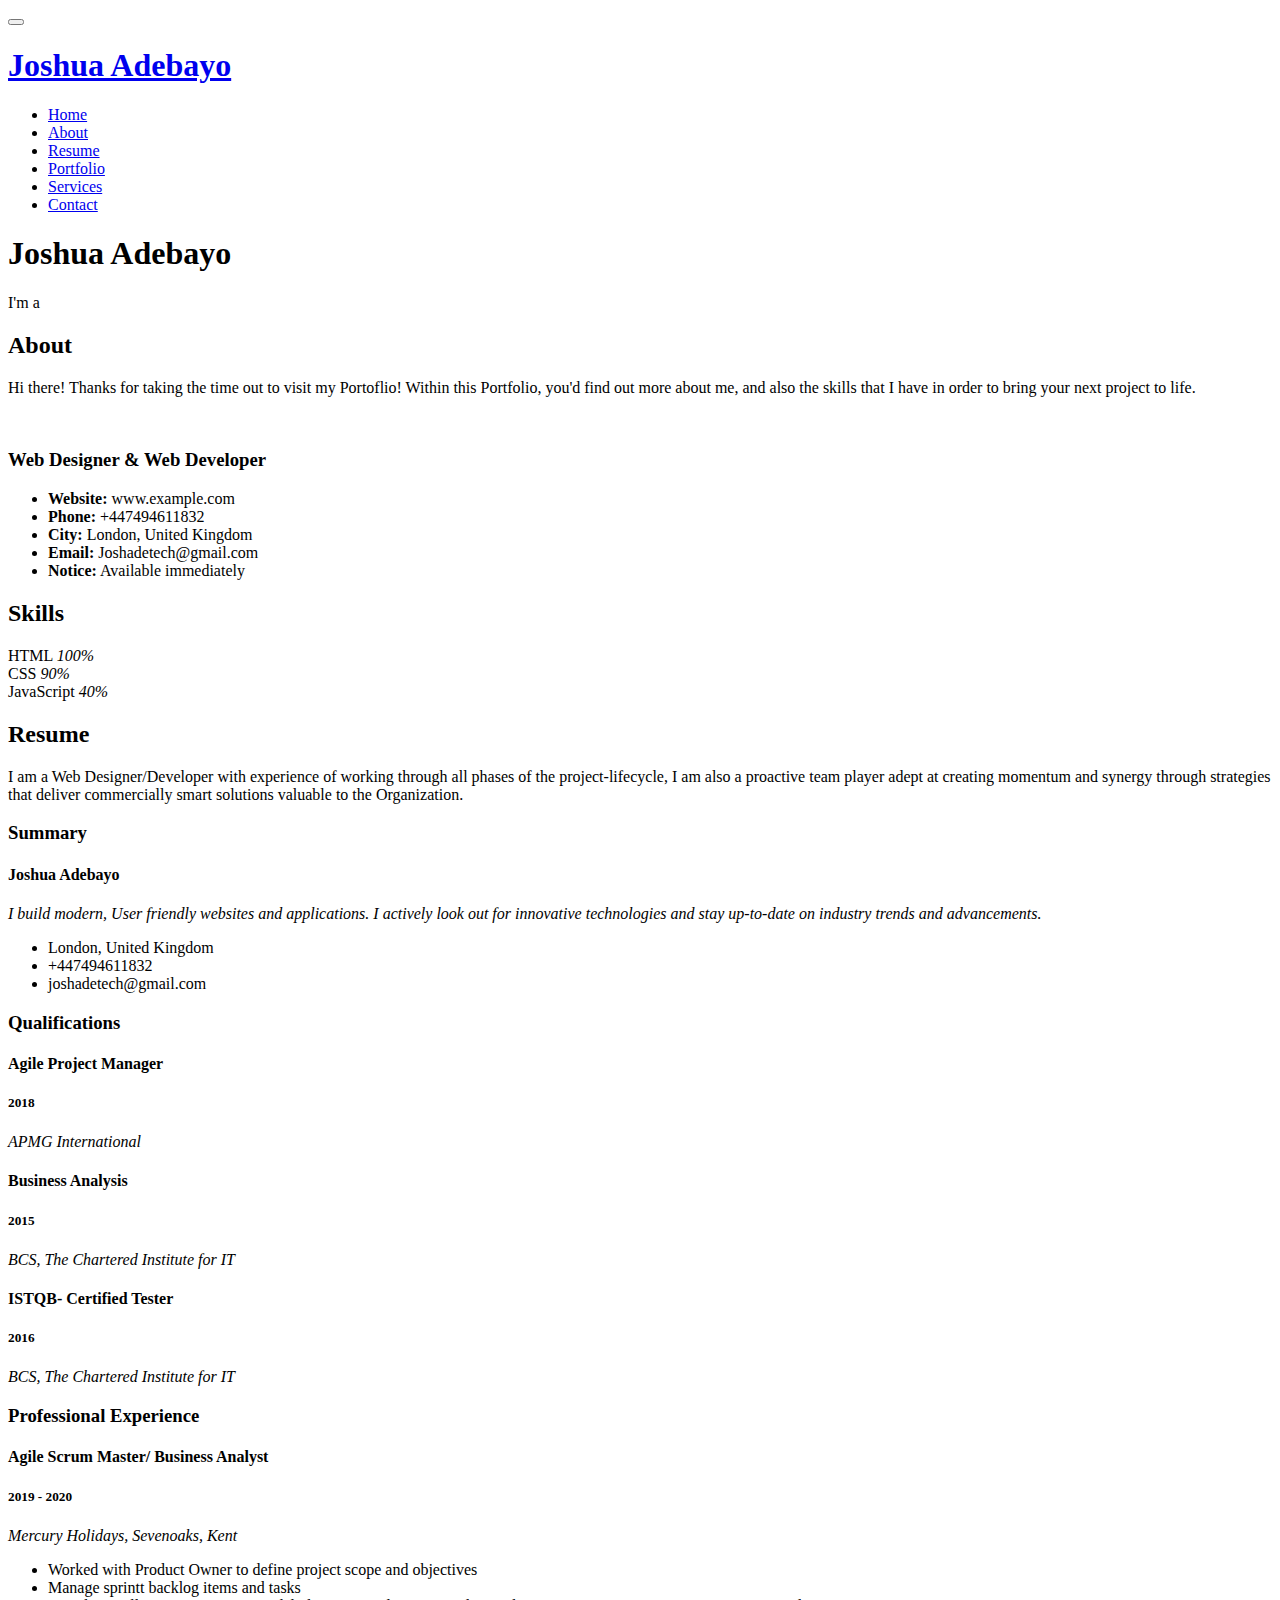
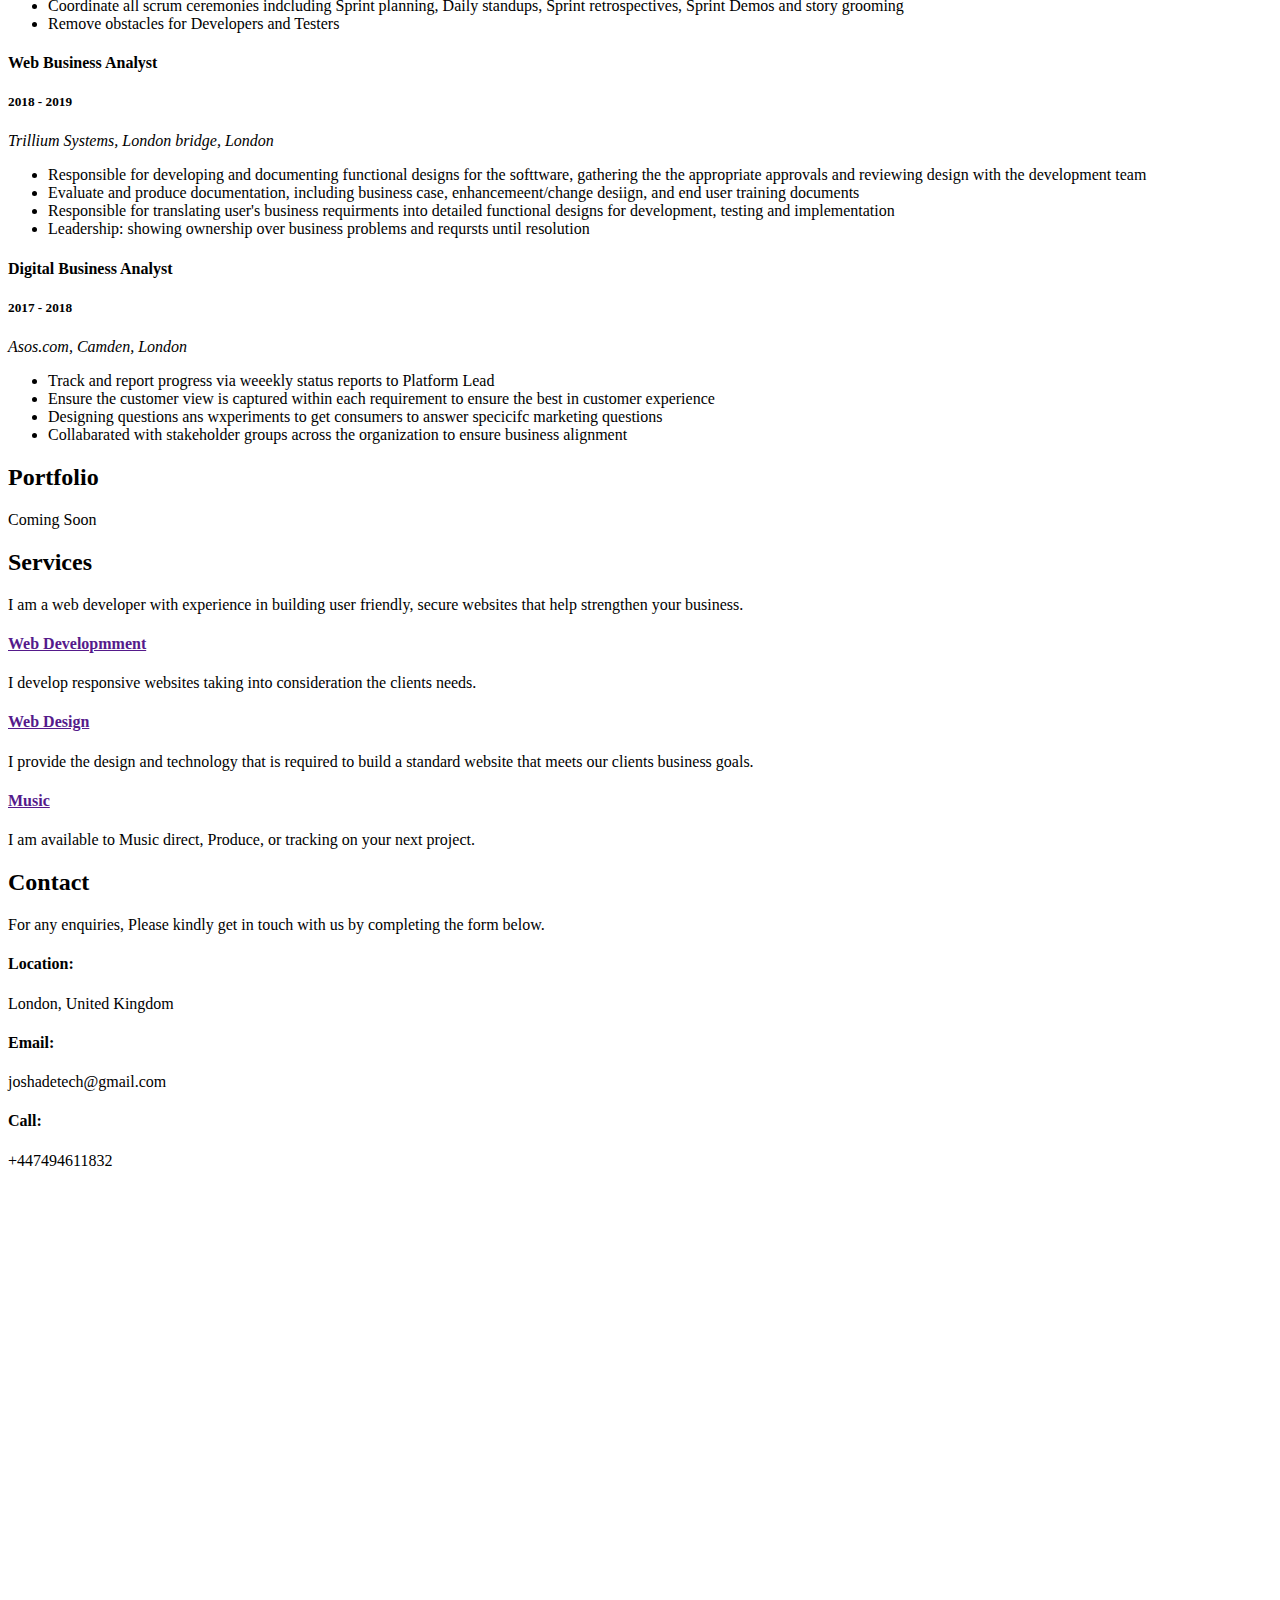
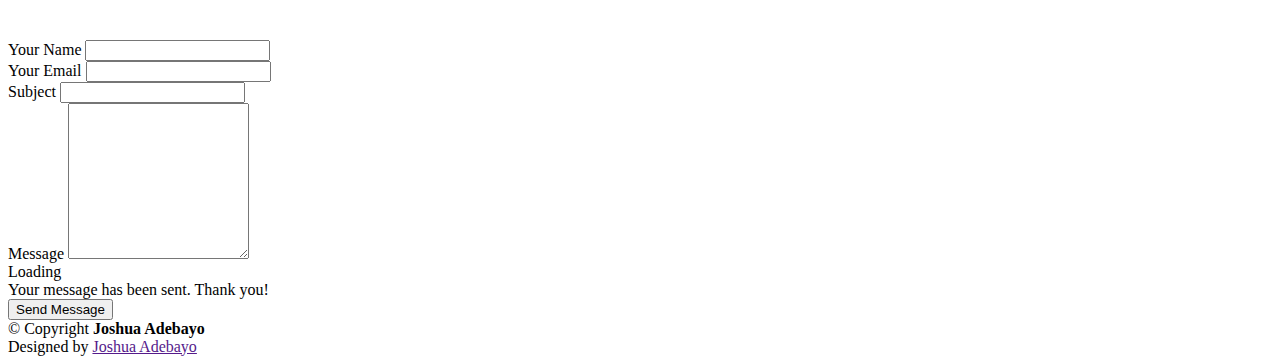
==== index.html @ 6448a03a "Add files via upload" ====
<!DOCTYPE html>
<html lang="en">

<head>
  <meta charset="utf-8">
  <meta content="width=device-width, initial-scale=1.0" name="viewport">

  <title> Joshua's Portfolio</title>
  <meta content="" name="description">
  <meta content="" name="keywords">

  <!-- Favicons -->
  <link href="assets/img/new-favicon.jpeg" rel="icon">


  <!-- Google Fonts -->
  <link href="https://fonts.googleapis.com/css?family=Open+Sans:300,300i,400,400i,600,600i,700,700i|Raleway:300,300i,400,400i,500,500i,600,600i,700,700i|Poppins:300,300i,400,400i,500,500i,600,600i,700,700i" rel="stylesheet">

  <!-- Vendor CSS Files -->
  <link href="assets/vendor/bootstrap/css/bootstrap.min.css" rel="stylesheet">
  <link href="assets/vendor/icofont/icofont.min.css" rel="stylesheet">
  <link href="assets/vendor/boxicons/css/boxicons.min.css" rel="stylesheet">
  <link href="assets/vendor/venobox/venobox.css" rel="stylesheet">
  <link href="assets/vendor/owl.carousel/assets/owl.carousel.min.css" rel="stylesheet">
  <link href="assets/vendor/aos/aos.css" rel="stylesheet">

  <!-- Template Main CSS File -->
  <link href="assets/css/style.css" rel="stylesheet">

</head>

<body>

  <!-- ======= Mobile nav toggle button ======= -->
  <button type="button" class="mobile-nav-toggle d-xl-none"><i class="icofont-navigation-menu"></i></button>

  <!-- ======= Header ======= -->
  <header id="header">
    <div class="d-flex flex-column">

      <div class="profile">
        <!-- <img src="" alt="" class="img-fluid rounded-circle"> -->
        <h1 class="text-light"><a href="index.html">Joshua Adebayo</a></h1>
        <div class="social-links mt-3 text-center">
          <!-- <a href="#" class="twitter"><i class="bx bxl-twitter"></i></a> -->
          <a href="https://github.com/joshade7" class="github"><i class="bx bxl-github"></i></a>
          <a href="https://uk.linkedin.com/in/joshua-adebayo-5b33823b" class="linkedin"><i class="bx bxl-linkedin"></i></a>
          <a href="https://www.youtube.com/" class="youtube"><i class="bx bxl-youtube"></i></a>
          <a href="#" class="google-plus"><i class="bx bxl-skype"></i></a>
        </div>
      </div>

      <!-- .nav-menu -->      
      <nav class="nav-menu">
        <ul>
          <li class="active"><a href="index.html"><i class="bx bx-home"></i> <span>Home</span></a></li>
          <li><a href="#about"><i class="bx bx-user"></i> <span>About</span></a></li>
          <li><a href="#resume"><i class="bx bx-file-blank"></i> <span>Resume</span></a></li>
          <li><a href="#portfolio"><i class="bx bx-book-content"></i> Portfolio</a></li>
          <li><a href="#services"><i class="bx bx-server"></i> Services</a></li>
          <li><a href="#contact"><i class="bx bx-envelope"></i> Contact</a></li>

        </ul>
      </nav>
      <!-- .nav-menu -->

    </div>
  </header>
  
  <!-- End Header -->

  <!-- ======= Hero Section ======= -->
  <section id="hero" class="d-flex flex-column justify-content-center align-items-center">
    <div class="hero-container" data-aos="fade-in">
      <h1>Joshua Adebayo</h1>
      <p>I'm a <span class="typed" data-typed-items="Designer, Developer, Musician"></span></p>
    </div>
  </section><!-- End Hero -->

  <main id="main">

    <!-- ======= About Section ======= -->
    <section id="about" class="about">
      <div class="container">

        <div class="section-title">
          <h2>About</h2>
          <p>Hi there! Thanks for taking the time out to visit my Portoflio! Within this Portfolio, you'd find out more about me, and also the skills that I have in order to bring your next project to life.   </p>
        </div>

        <div class="row">
          <div class="col-lg-4" data-aos="fade-right">
            <img src="assets/img/josh_pass.jpg" class="img-fluid" alt="">
          </div>
          <div class="col-lg-8 pt-4 pt-lg-0 content" data-aos="fade-left">
            <h3>Web Designer  &amp; Web Developer</h3>
            <div class="row">
              <div class="col-lg-6">
                <ul>
                  <li><i class="icofont-rounded-right"></i> <strong>Website:</strong> www.example.com</li>
                  <li><i class="icofont-rounded-right"></i> <strong>Phone:</strong> +447494611832</li>
                  <li><i class="icofont-rounded-right"></i> <strong>City:</strong>  London, United Kingdom</li>
                  <li><i class="icofont-rounded-right"></i> <strong>Email:</strong> Joshadetech@gmail.com</li>
                  <li><i class="icofont-rounded-right"></i> <strong>Notice:</strong> Available immediately</li>
                </ul>
              </div>
              </div>
            </div>
          </div>
        </div>

      </div>
    </section><!-- End About Section -->

    <!-- ======= Skills Section ======= -->
    <section id="skills" class="skills section-bg">
      <div class="container">

        <div class="section-title">
          <h2>Skills</h2>
        </div>

        <div class="row skills-content">

          <div class="col-lg-6" data-aos="fade-up">

            <div class="progress">
              <span class="skill">HTML <i class="val">100%</i></span>
              <div class="progress-bar-wrap">
                <div class="progress-bar" role="progressbar" aria-valuenow="100" aria-valuemin="0" aria-valuemax="100"></div>
              </div>
            </div>

            <div class="progress">
              <span class="skill">CSS <i class="val">90%</i></span>
              <div class="progress-bar-wrap">
                <div class="progress-bar" role="progressbar" aria-valuenow="90" aria-valuemin="0" aria-valuemax="100"></div>
              </div>
            </div>

            <div class="progress">
              <span class="skill">JavaScript <i class="val">40%</i></span>
              <div class="progress-bar-wrap">
                <div class="progress-bar" role="progressbar" aria-valuenow="40" aria-valuemin="0" aria-valuemax="100"></div>
              </div>
            </div>

          </div>

        </div>

      </div>
    </section><!-- End Skills Section -->

    <!-- ======= Resume Section ======= -->
    <section id="resume" class="resume">
      <div class="container">

        <div class="section-title">
          <h2>Resume</h2>
          <p>
            I am a Web Designer/Developer with experience of working through all phases of the project-lifecycle, I am also a proactive team player adept at creating momentum and synergy through strategies that deliver commercially smart solutions valuable to the Organization.
          </p>
        </div>

        <div class="row">
          <div class="col-lg-6" data-aos="fade-up">
            <h3 class="resume-title">Summary</h3>
            <div class="resume-item pb-0">
              <h4>Joshua Adebayo</h4>
              <p><em> I build modern, User friendly websites and applications. I actively look out for innovative technologies and stay up-to-date on industry trends and advancements.
              </em></p>
              <ul>
                <li>London, United Kingdom</li>
                <li>+447494611832</li>
                <li>joshadetech@gmail.com</li>
              </ul>
            </div>

            <h3 class="resume-title">Qualifications</h3>
            <div class="resume-item">
              <h4>Agile Project Manager </h4>
              <h5>2018</h5>
              <p><em>APMG International</em></p>
            </div>
            <div class="resume-item">
              <h4>Business Analysis</h4>
              <h5>2015</h5>
              <p><em>BCS, The Chartered Institute for IT</em></p>
            </div>
              <div class="resume-item">
                <h4>ISTQB- Certified Tester </h4>
                <h5>2016</h5>
                <p><em>BCS, The Chartered Institute for IT</em></p>
            </div>
          </div>
          <div class="col-lg-6" data-aos="fade-up" data-aos-delay="100">
            <h3 class="resume-title">Professional Experience</h3>
            <div class="resume-item">
              <h4>Agile Scrum Master/ Business Analyst</h4>
              <h5>2019 - 2020</h5>
              <p><em> Mercury Holidays, Sevenoaks, Kent </em></p>
              <ul>
                <li>Worked with Product Owner to define project scope and objectives</li>
                <li>Manage  sprintt backlog items and tasks</li>
                <li>Coordinate all scrum ceremonies indcluding Sprint planning, Daily standups, Sprint retrospectives, Sprint Demos and story grooming  </li>
                <li>Remove obstacles for Developers and Testers</li>
              </ul>
            </div>
            <div class="resume-item">
              <h4> Web Business Analyst </h4>
              <h5>2018 - 2019</h5>
              <p><em>Trillium Systems, London bridge, London</em></p>
              <ul>
                <li>Responsible for developing and documenting functional designs for the softtware, gathering the the appropriate approvals and reviewing design with the development team</li>
                <li>Evaluate and produce documentation, including business case, enhancemeent/change desiign, and end user training documents</li>
                <li>Responsible for translating user's business requirments into detailed functional designs for development, testing and implementation</li>
                <li>Leadership: showing ownership over business problems and reqursts until resolution</li>
              </ul>
            </div>


            <div class="resume-item">
              <h4> Digital Business Analyst </h4>
              <h5>2017 - 2018</h5>
              <p><em>Asos.com, Camden, London</em></p>
              <ul>
                <li>Track and report progress via weeekly status reports to Platform Lead </li>
                <li>Ensure the customer view is captured within each requirement to ensure the best in customer experience </li>
                <li>Designing questions ans wxperiments to get consumers to answer specicifc marketing questions</li>
                <li> Collabarated with stakeholder groups across the organization to ensure business alignment</li>
              </ul>
            </div>


        </div>

      </div>
    </section><!-- End Resume Section -->

    <!-- ======= Portfolio Section ======= -->
    <section id="portfolio" class="portfolio section-bg">
      <div class="container">

        <div class="section-title">
          <h2>Portfolio</h2>
          <p>Coming Soon</p>
        </div>

        </div>

    </section>
    
    <!-- End Portfolio Section -->

    <!-- ======= Services Section ======= -->
    <section id="services" class="services">
      <div class="container">

        <div class="section-title">
          <h2>Services</h2>
          <p>I am a web developer with experience in building user friendly, secure websites that help strengthen your business.
          </p>
        </div>

        <div class="row">
          <div class="col-lg-4 col-md-12 icon-box" data-aos="fade-up">
            <div class="icon"><i class="icofont-computer"></i></div>
            <h4 class="title"><a href="">Web Developmment</a></h4>
            <p class="description"> I develop responsive websites taking into consideration the clients needs.</p>
          </div>
          <div class="col-lg-4 col-md-12 icon-box" data-aos="fade-up" data-aos-delay="100">
            <div class="icon"><i class="icofont-paint"></i></div>
            <h4 class="title"><a href="">Web Design</a></h4>
            <p class="description">  I provide the design and technology
              that is required to build a standard website that meets our clients business goals.
            </p>
          </div>
          <div class="col-lg-4 col-md-12
           icon-box" data-aos="fade-up" data-aos-delay="200">
            <div class="icon"><i class="icofont-music-note"></i></div>
            <h4 class="title"><a href="">Music</a></h4>
            <p class="description">I am available to Music direct, Produce, or tracking on your next project.</p>
          </div>

      </div>
    </section><!-- End Services Section -->


    <!-- ======= Contact Section ======= -->
    <section id="contact" class="contact">
      <div class="container">

        <div class="section-title">
          <h2>Contact</h2>
          <p>For any enquiries, Please kindly get in touch with us by completing the form below.</p>
        </div>

        <div class="row" data-aos="fade-in">

          <div class="col-lg-5 d-flex align-items-stretch">
            <div class="info">
              <div class="address">
                <i class="icofont-google-map"></i>
                <h4>Location:</h4>
                <p>London, United Kingdom</p>
              </div>

              <div class="email">
                <i class="icofont-envelope"></i>
                <h4>Email:</h4>
                <p>joshadetech@gmail.com
                </p>
              </div>

              <div class="phone">
                <i class="icofont-phone"></i>
                <h4>Call:</h4>
                <p>+447494611832</p>
              </div>
              <iframe src="https://www.google.com/maps/embed?pb=!1m18!1m12!1m3!1d317718.69319292053!2d-0.3817765050863085!3d51.528307984912544!2m3!1f0!2f0!3f0!3m2!1i1024!2i768!4f13.1!3m3!1m2!1s0x47d8a00baf21de75%3A0x52963a5addd52a99!2sLondon!5e0!3m2!1sen!2suk!4v1621960657378!5m2!1sen!2suk" width="100%" height="450" style="border:0;" allowfullscreen="" loading="lazy"></iframe>
            </div>

          </div>

          <div class="col-lg-7 mt-5 mt-lg-0 d-flex align-items-stretch">
            <form action="mailto:joshuaadebayo@ymail.com" method="post" role="form" class="email-form">
              <div class="form-row">
                <div class="form-group col-md-6">
                  <label for="name">Your Name</label>
                  <input type="text" name="name" class="form-control" id="name" data-rule="minlen:4" data-msg="Please enter at least 4 chars" />
                  <div class="validate"></div>
                </div>
                <div class="form-group col-md-6">
                  <label for="name">Your Email</label>
                  <input type="email" class="form-control" name="email" id="email" data-rule="email" data-msg="Please enter a valid email" />
                  <div class="validate"></div>
                </div>
              </div>
              <div class="form-group">
                <label for="name">Subject</label>
                <input type="text" class="form-control" name="subject" id="subject" data-rule="minlen:4" data-msg="Please enter at least 8 chars of subject" />
                <div class="validate"></div>
              </div>
              <div class="form-group">
                <label for="name">Message</label>
                <textarea class="form-control" name="message" rows="10" data-rule="required" data-msg="Please write something for us"></textarea>
                <div class="validate"></div>
              </div>
              <div class="mb-3">
                <div class="loading">Loading</div>
                <div class="error-message"></div>
                <div class="sent-message">Your message has been sent. Thank you!</div>
              </div>
              <div class="text-center"><button type="submit">Send Message</button></div>
            </form>
          </div>

        </div>

      </div>
    </section><!-- End Contact Section -->

  </main><!-- End #main -->

  <!-- ======= Footer ======= -->
  <footer id="footer">
    <div class="container">
      <div class="copyright">
        &copy; Copyright <strong><span>Joshua Adebayo</span></strong>
      </div>
      <div class="credits">
        Designed by <a href="">Joshua Adebayo</a>
      </div>
    </div>
  </footer><!-- End  Footer -->

  <a href="#" class="back-to-top"><i class="icofont-simple-up"></i></a>

  <!-- Vendor JS Files -->
  <script src="assets/vendor/jquery/jquery.min.js"></script>
  <script src="assets/vendor/bootstrap/js/bootstrap.bundle.min.js"></script>
  <script src="assets/vendor/jquery.easing/jquery.easing.min.js"></script>
  <script src="assets/vendor/waypoints/jquery.waypoints.min.js"></script>
  <script src="assets/vendor/counterup/counterup.min.js"></script>
  <script src="assets/vendor/isotope-layout/isotope.pkgd.min.js"></script>
  <script src="assets/vendor/venobox/venobox.min.js"></script>
  <script src="assets/vendor/owl.carousel/owl.carousel.min.js"></script>
  <script src="assets/vendor/typed.js/typed.min.js"></script>
  <script src="assets/vendor/aos/aos.js"></script>

  <!-- Template Main JS File -->
  <script src="assets/js/main.js"></script>

</body>

</html>
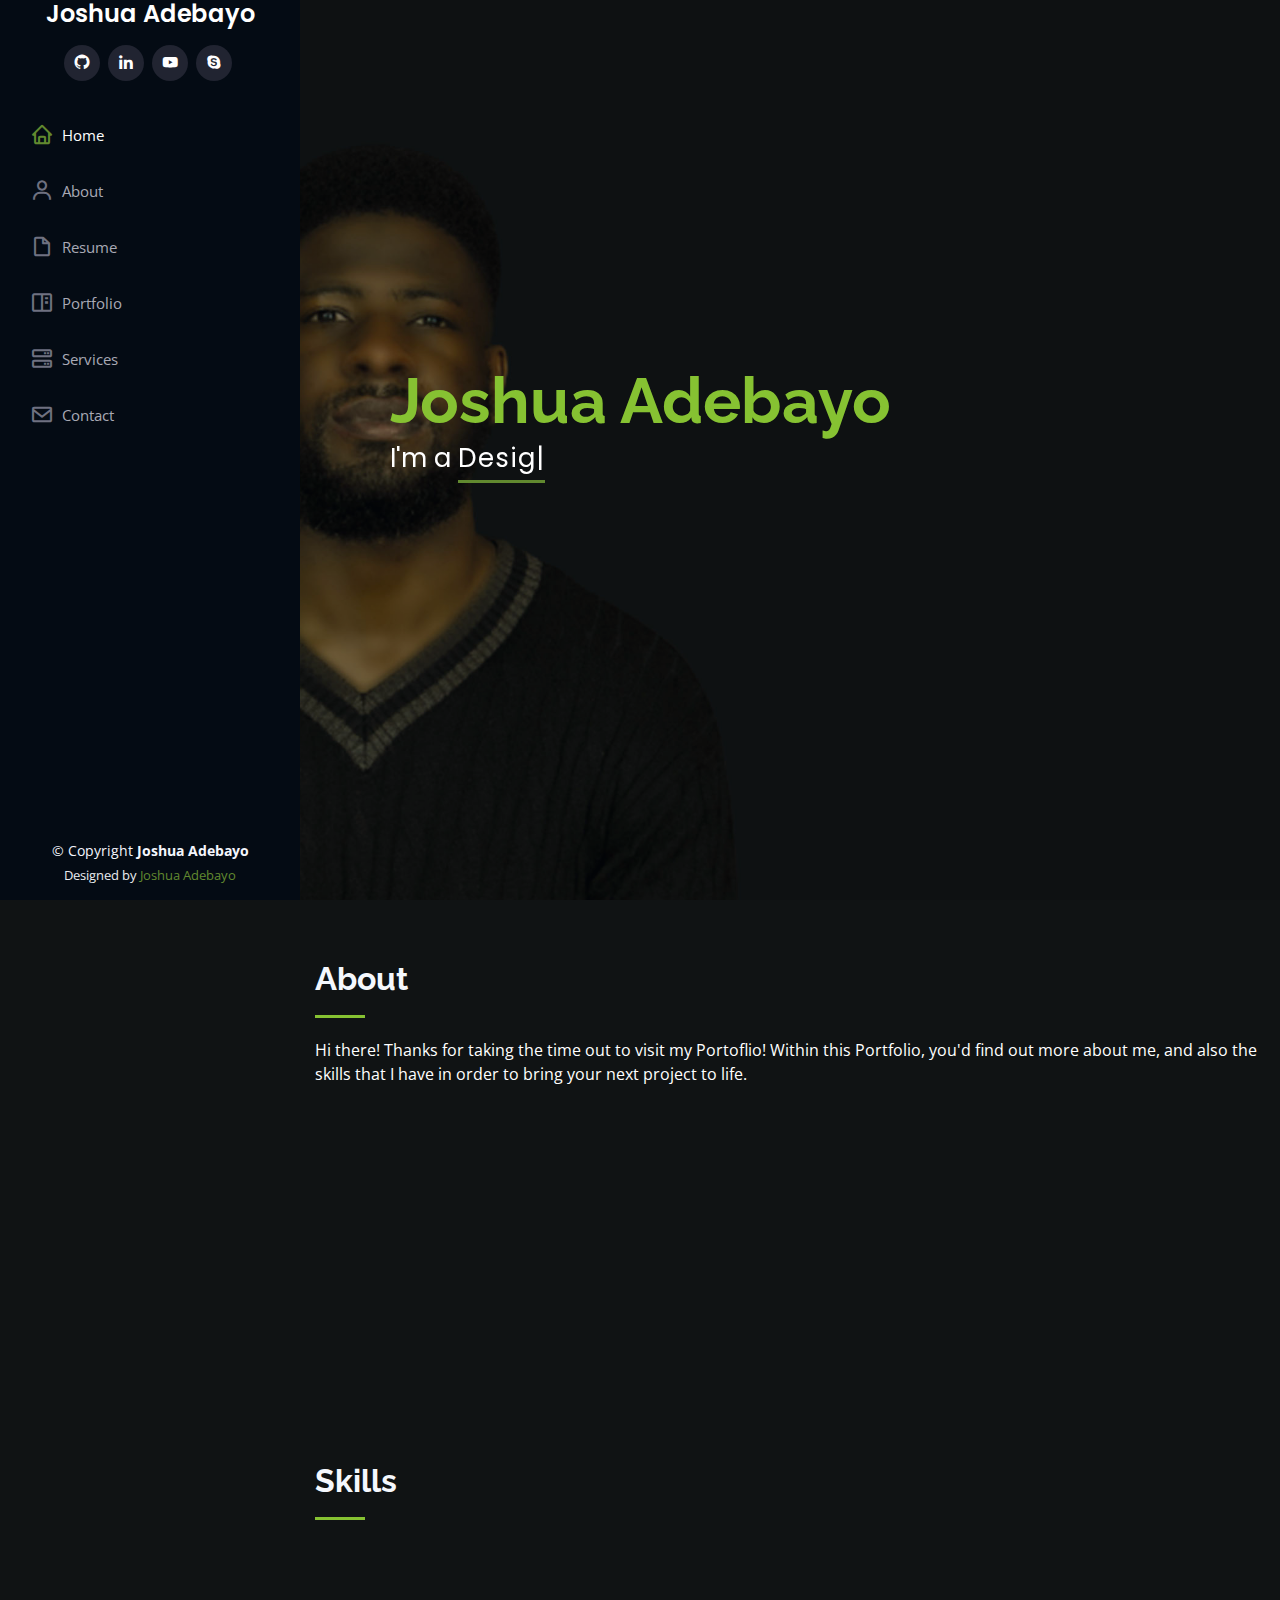
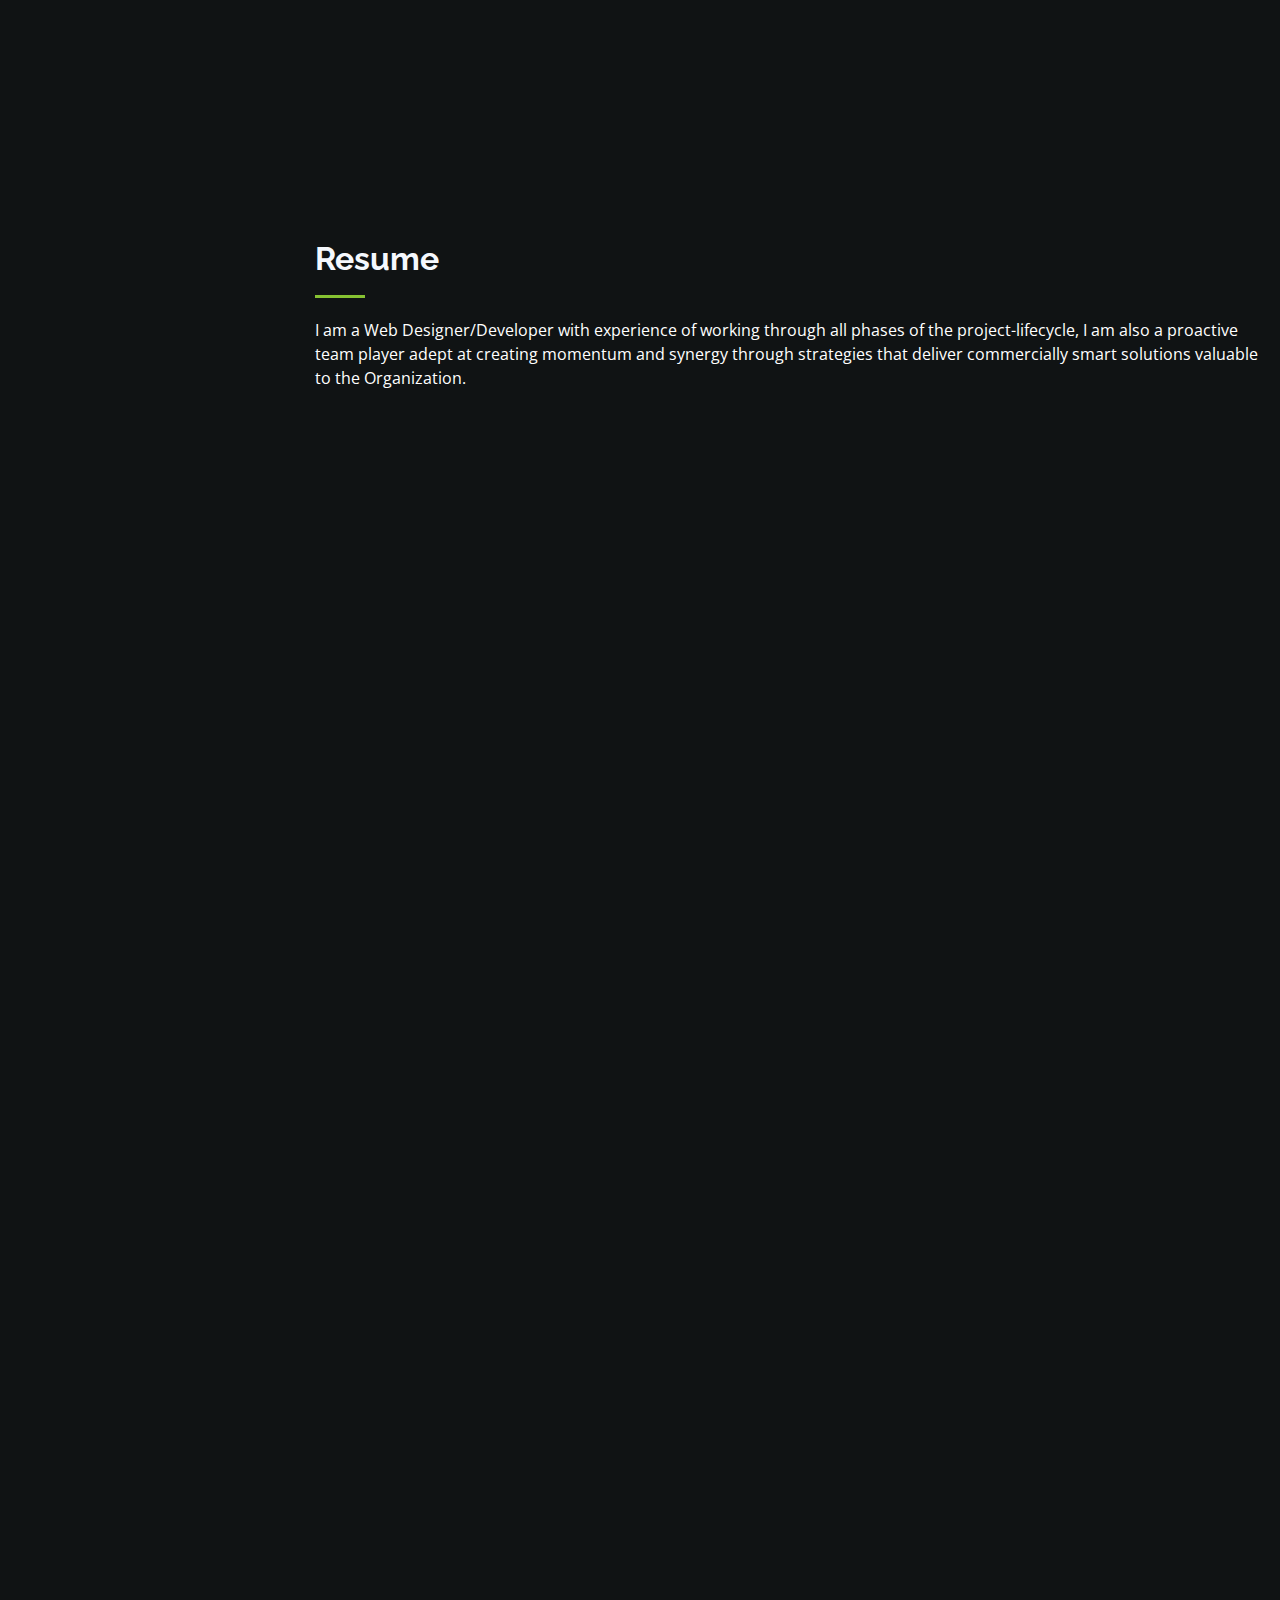
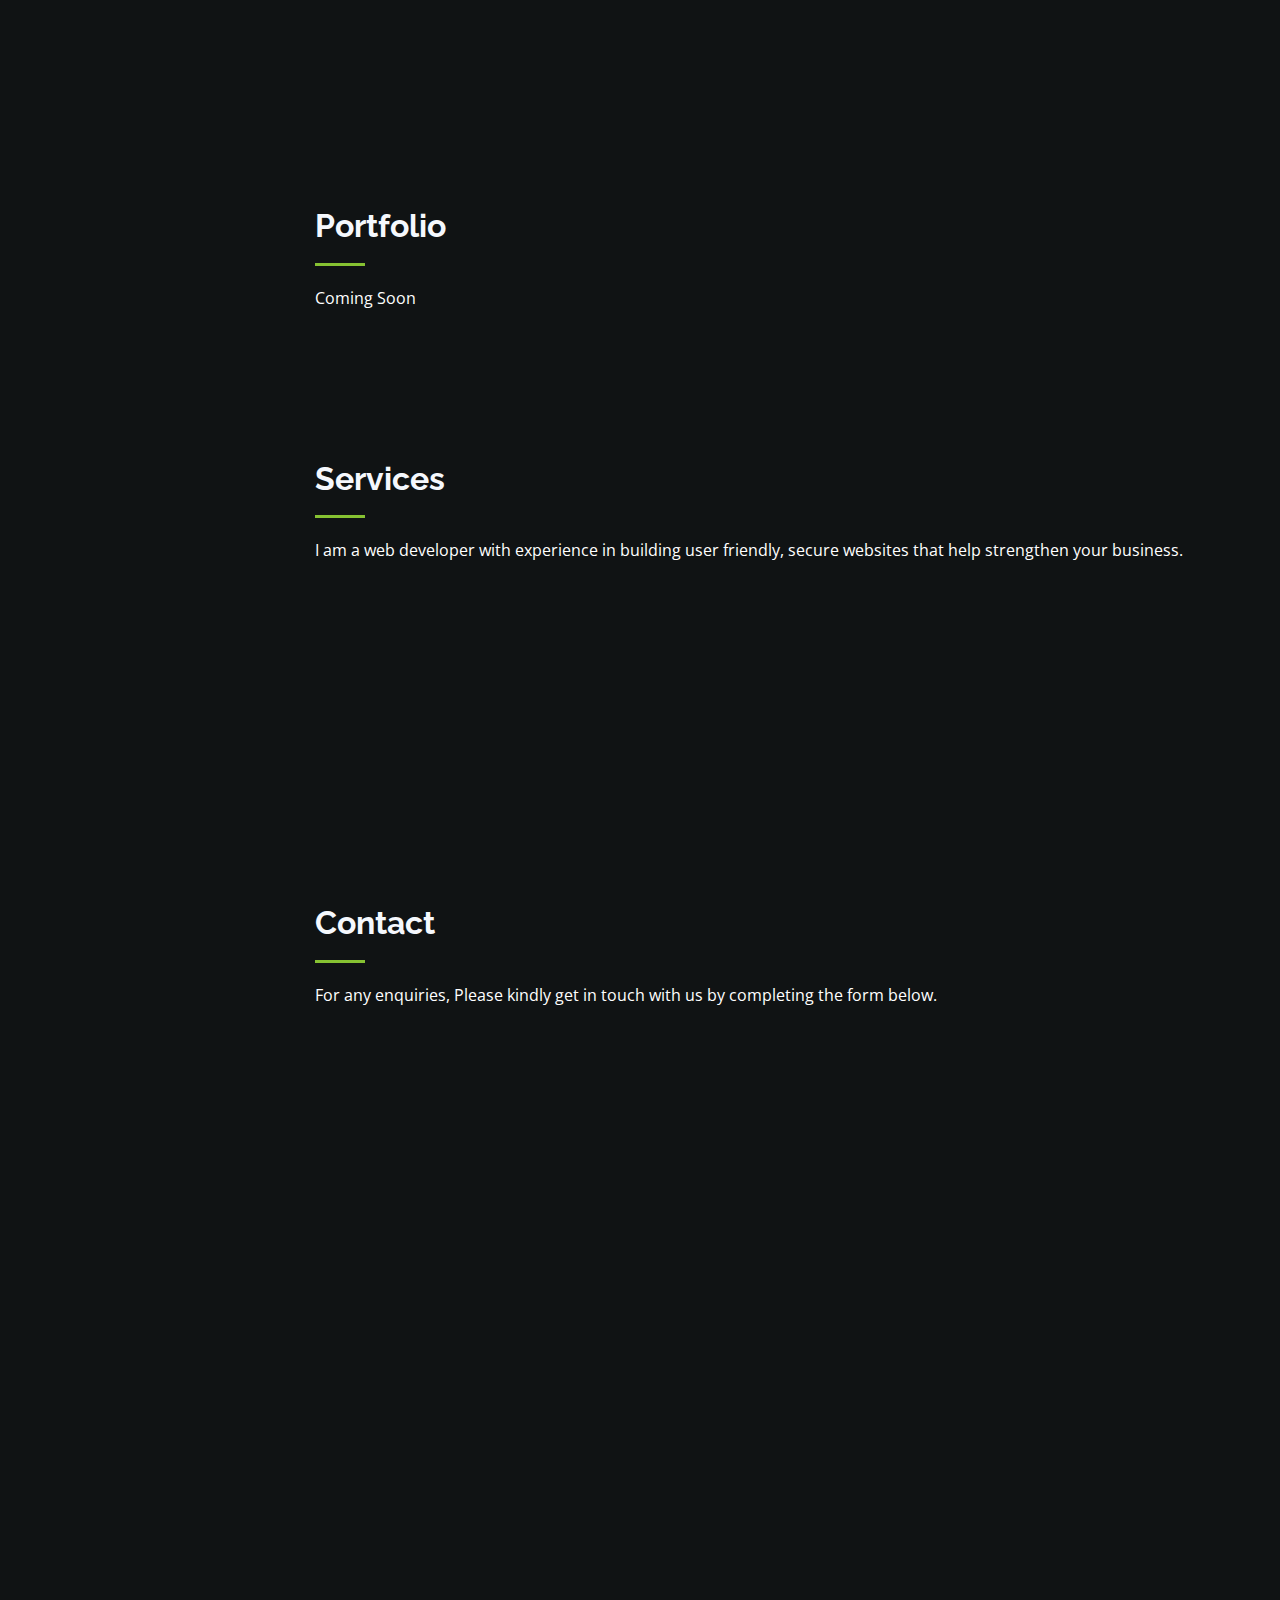
==== commit dfd6a6cc: "Add files via upload" ====
--- a/index.html
+++ b/index.html
@@ -280,7 +280,7 @@
            icon-box" data-aos="fade-up" data-aos-delay="200">
             <div class="icon"><i class="icofont-music-note"></i></div>
             <h4 class="title"><a href="">Music</a></h4>
-            <p class="description">I am available to Music direct, Produce, or tracking on your next project.</p>
+            <p class="description">I am available to direct, produce, and record on your next project.</p>
           </div>
 
       </div>
